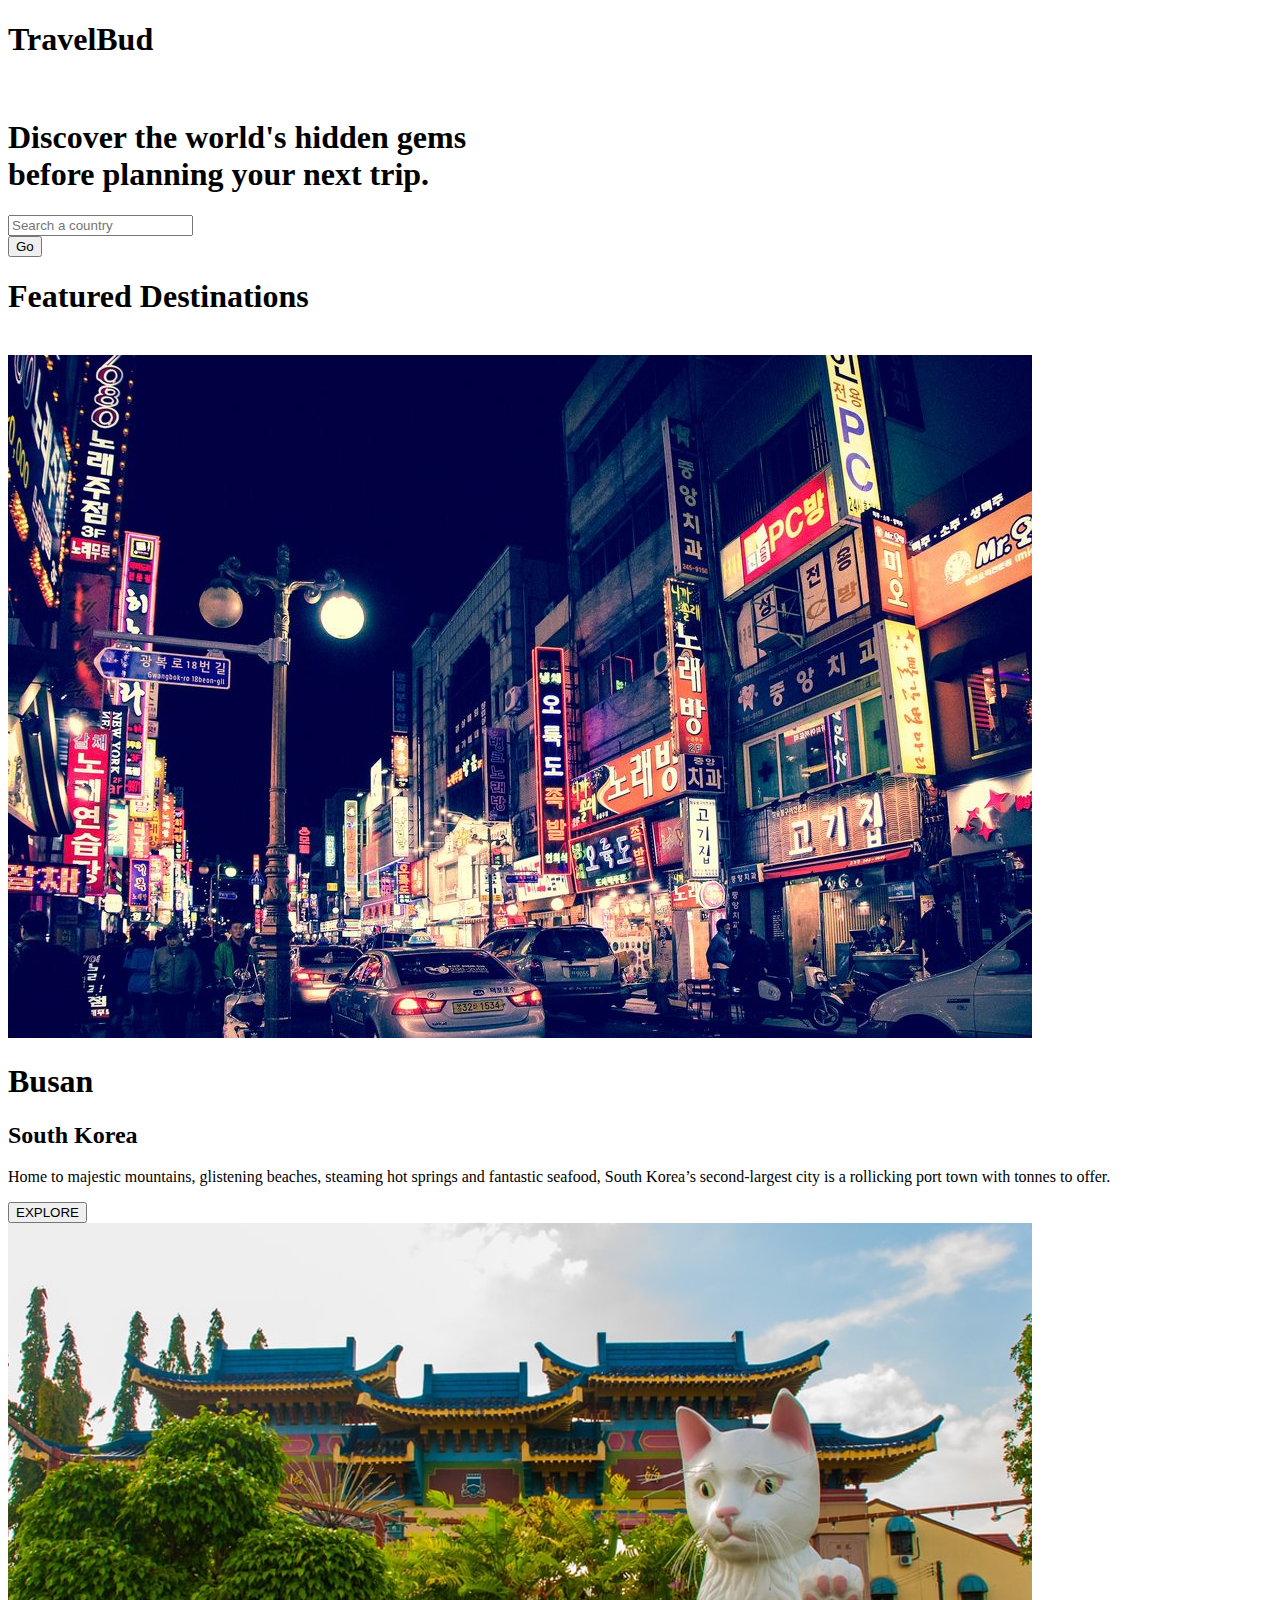
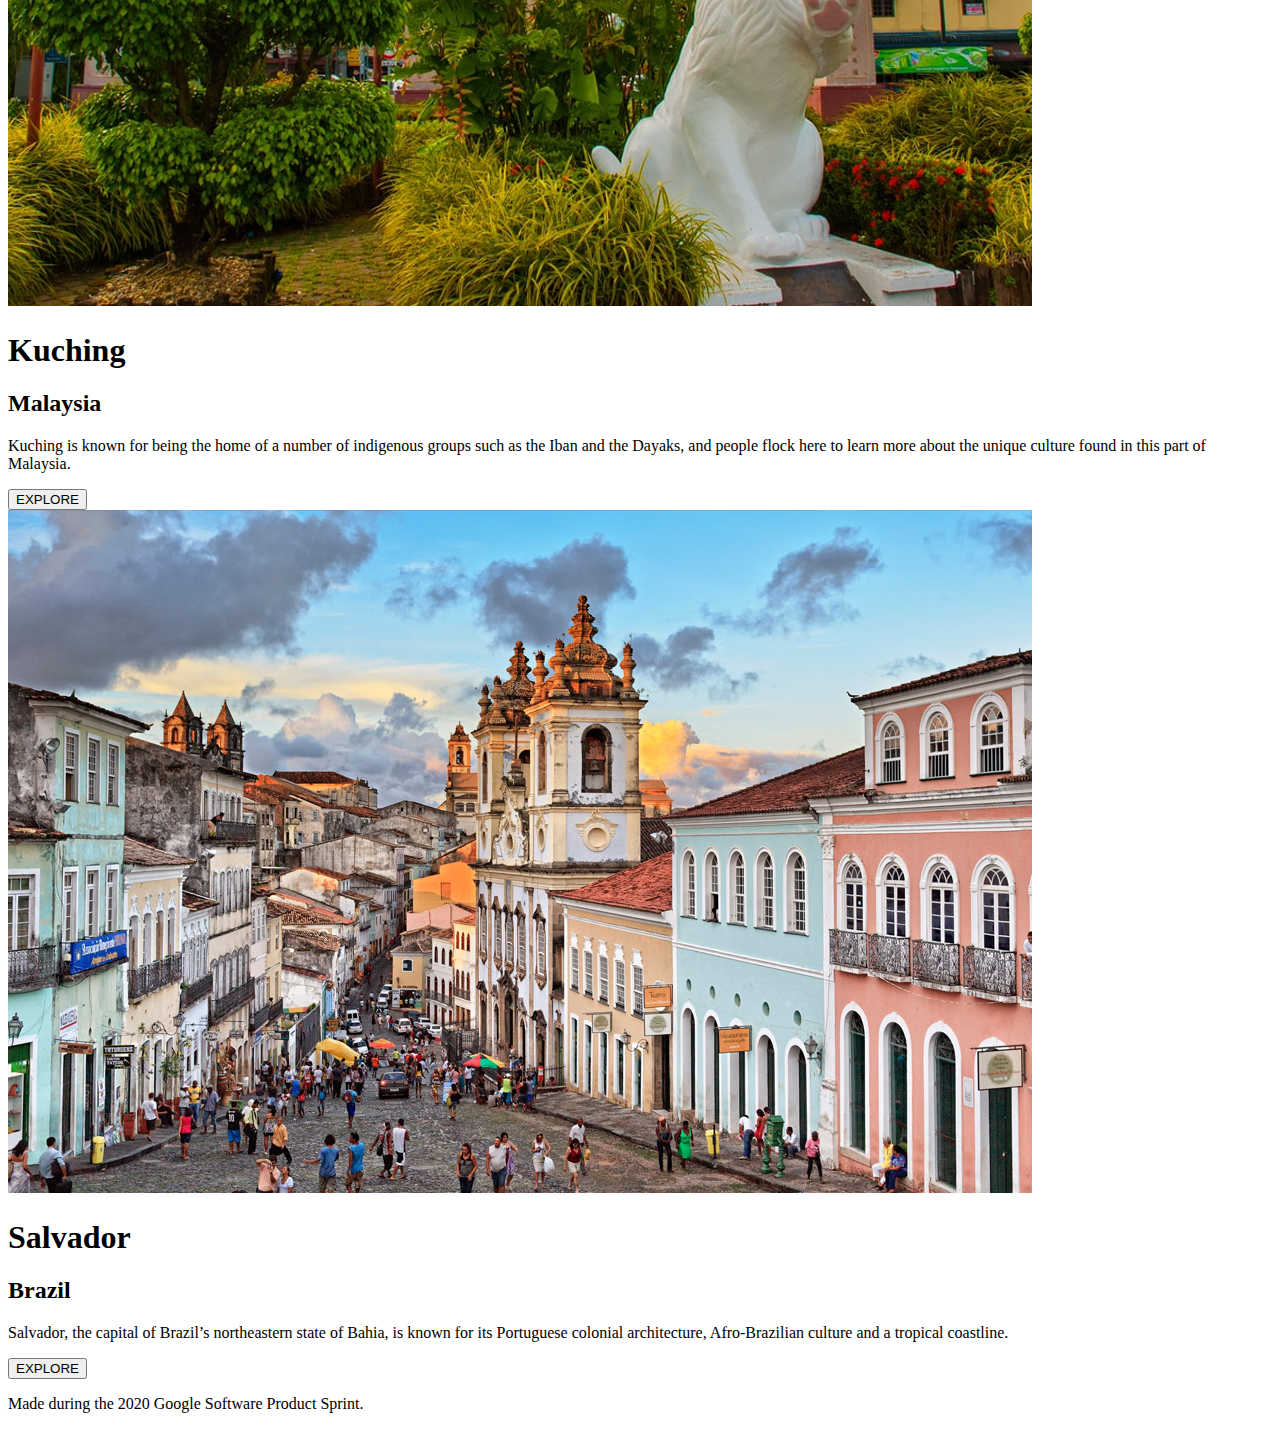
==== src/main/webapp/index.html @ 756ea8a0 "Changed stylesheet for homepage." ====
<!DOCTYPE html>
<html lang="en">
  <head>
    <meta charset="UTF-8" />
    <title>TravelBud</title>
    <link rel="stylesheet" href="style-homepage.css" />
    <link
      rel="stylesheet"
      href="https://fonts.googleapis.com/css?family=Montserrat:100,200,300,400,500,600,700,800,900"
    />
    <link rel="stylesheet" href="https://fonts.googleapis.com/css?family=Sriracha" />
    <script async src="script.js"></script>
  </head>

  <body>
    <!-- Header -->
    <section class="header">
      <div class="header-inner">
        <h1 id="site-name">TravelBud</h1>
        <br />
        <h1>
          Discover the world's hidden gems <br />
          before planning your next trip.
        </h1>
        
        <!-- Search Bar -->
        <form autocomplete="off">
          <div class="autocomplete">
            <input id="myInput" type="text" name="Country" placeholder="Search a country" />
          </div>
          <input type="submit" value="Go" />
        </form>
      </div>
    </section>

    <!-- Page content -->
    <div class="content">
      <!-- Featured Destinations Gallery -->
      <h1>Featured Destinations</h1>
      <br />
      <div class="flex-container">
        <div>
          <img src="images/busan.jpg" alt="Avatar" />
          <div class="container">
            <h1>Busan</h1>
            <h2>South Korea</h2>
            <p>
              Home to majestic mountains, glistening beaches, steaming hot springs and fantastic seafood, South Korea’s
              second-largest city is a rollicking port town with tonnes to offer.
            </p>
            <button type="submit" class="button">EXPLORE</button>
          </div>
        </div>

        <div>
          <img src="images/kuching.jpg" alt="Avatar" />
          <div class="container">
            <h1>Kuching</h1>
            <h2>Malaysia</h2>
            <p>
              Kuching is known for being the home of a number of indigenous groups such as the Iban and the Dayaks, and
              people flock here to learn more about the unique culture found in this part of Malaysia.
            </p>
            <button type="submit" class="button">EXPLORE</button>
          </div>
        </div>

        <div>
          <img src="images/salvador.jpg" alt="Avatar" />
          <div class="container">
            <h1>Salvador</h1>
            <h2>Brazil</h2>
            <p>
              Salvador, the capital of Brazil’s northeastern state of Bahia, is known for its Portuguese colonial
              architecture, Afro-Brazilian culture and a tropical coastline.
            </p>
            <button type="submit" class="button">EXPLORE</button>
          </div>
        </div>
      </div>
    </div>

    <!-- Footer -->
    <section class="footer">
      <p>Made during the 2020 Google Software Product Sprint.</p>
    </section>
  </body>
</html>
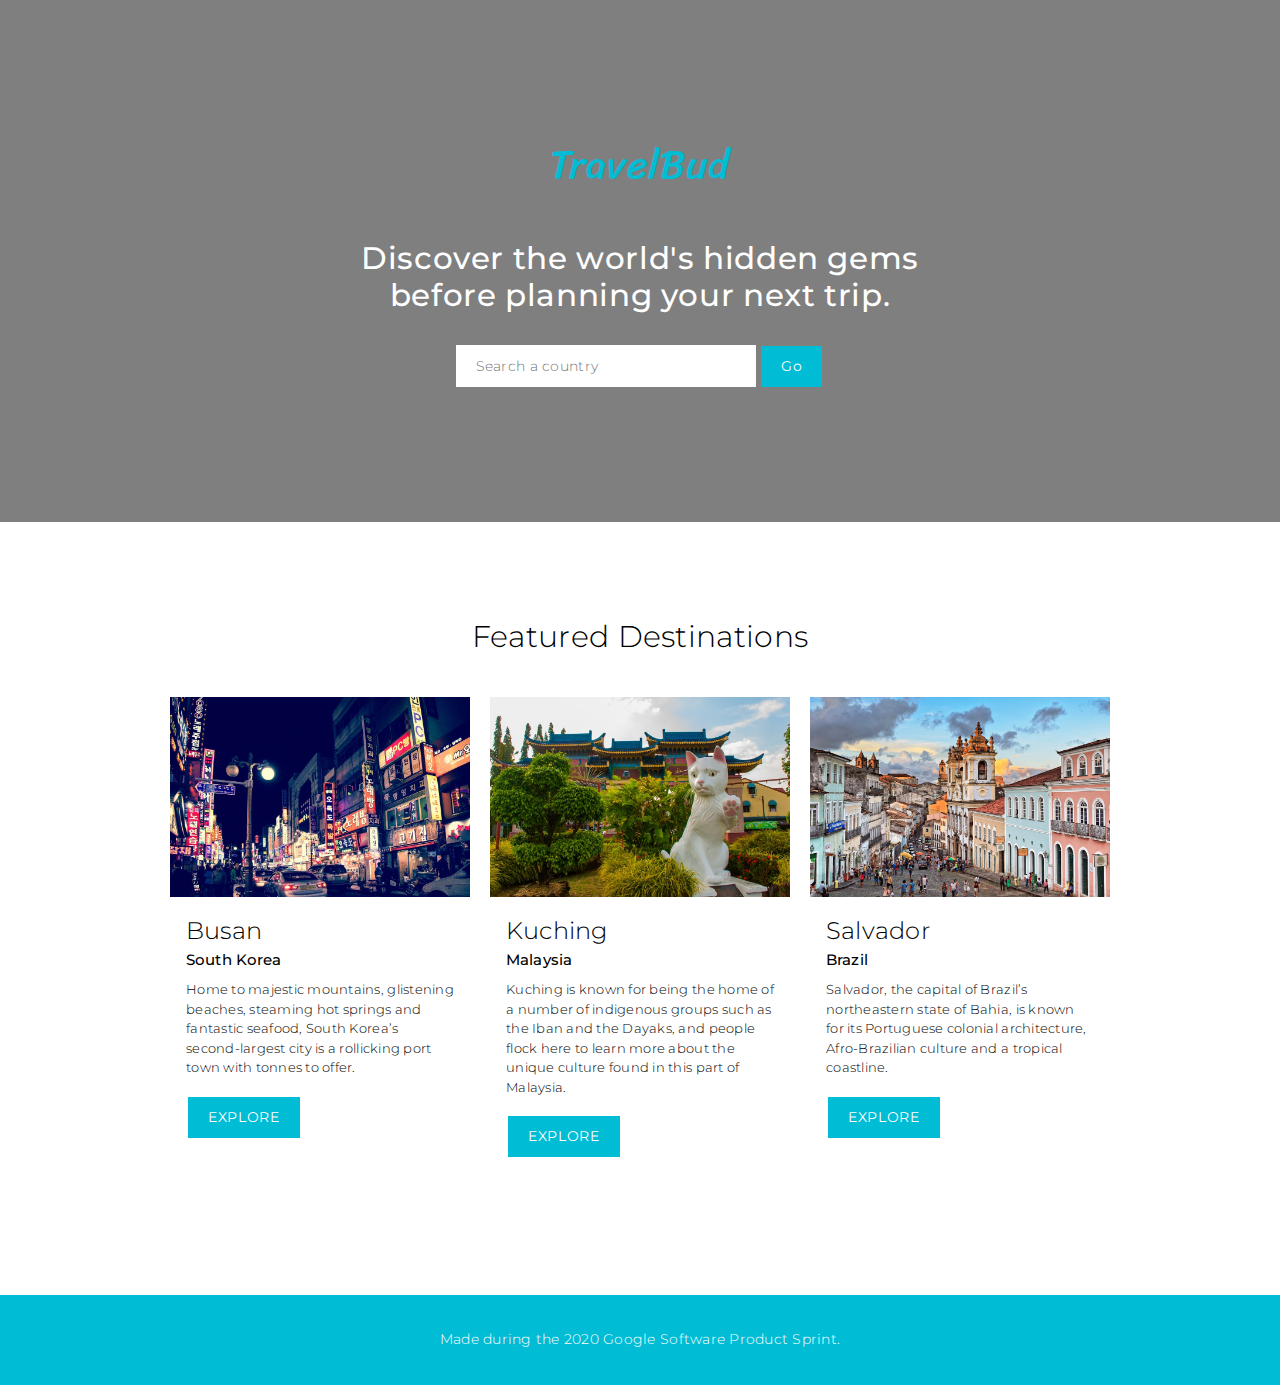
==== commit e0d4484b: "Redirect user to SearchResults.html after using search bar." ====
--- a/src/main/webapp/index.html
+++ b/src/main/webapp/index.html
@@ -22,13 +22,14 @@
           Discover the world's hidden gems <br />
           before planning your next trip.
         </h1>
-        
+
         <!-- Search Bar -->
         <form autocomplete="off">
-          <div class="autocomplete">
-            <input id="myInput" type="text" name="Country" placeholder="Search a country" />
+          <div class="autocomplete" action="/SearchResults.html" method="GET">
+            <input id="myInput" type="text" name="q" placeholder="Search a country" />
           </div>
-          <input type="submit" value="Go" />
+          <!-- <input type="submit" value="Go" /> -->
+          <button type="button" onclick="search()" class="button">Go</button>
         </form>
       </div>
     </section>
--- a/src/main/webapp/style-homepage.css
+++ b/src/main/webapp/style-homepage.css
@@ -0,0 +1,196 @@
+/*--------------
+Site Name
+---------------*/
+#site-name {
+  color: #00bcd4;
+  font: 400 40px 'Sriracha';
+}
+
+/*--------------
+Header
+---------------*/
+.header {
+  align-items: center;
+  background-image: linear-gradient(rgba(0, 0, 0, 0.5), rgba(0, 0, 0, 0.5)),
+    url('https://images.pexels.com/photos/1271619/pexels-photo-1271619.jpeg?auto=compress&cs=tinysrgb&dpr=2&h=750&w=1260');
+  background-position: center;
+  background-repeat: no-repeat;
+  background-size: cover;
+  color: white;
+  display: flex;
+  height: 58vh;
+  justify-content: center;
+  text-align: center;
+  width: 100vw;
+}
+
+.header h1 {
+  font: 500 2.4em 'Montserrat';
+  letter-spacing: 0.02em;
+  line-height: 1.2em;
+  margin: 0px 0px 0.5em;
+}
+
+/*--------------
+Footer
+---------------*/
+.footer {
+  align-items: center;
+  background-color: #00bcd4;
+  color: white;
+  display: flex;
+  font-size: 14px;
+  height: 10vh;
+  justify-content: center;
+  text-align: center;
+  width: 100vw;
+}
+
+/*--------------
+Body
+---------------*/
+body {
+  font: 300 13px 'Montserrat';
+  letter-spacing: 0.02em;
+  line-height: 1.5em;
+  margin: 0;
+}
+
+/*--------------
+Page Content
+---------------*/
+.content {
+  margin: 100px auto 120px auto;
+  width: 77vw;
+}
+
+.content > h1 {
+  font: 300 30px 'Montserrat';
+  letter-spacing: 0.01em;
+  line-height: 1em;
+  margin: 0px 0px 0.5em;
+  text-align: center;
+}
+
+.button {
+  background-color: #00bcd4;
+  border: none;
+  color: white;
+  cursor: pointer;
+  display: inline-block;
+  font: 400 14px 'Montserrat';
+  letter-spacing: 0.05em;
+  line-height: 1.5em;
+  margin: 6px 2px;
+  padding: 10px 20px;
+  text-align: center;
+  text-decoration: none;
+}
+
+.button:hover {
+  background-color: rgb(0, 156, 177);
+}
+
+/*--------------
+Search Bar
+---------------*/
+.autocomplete {
+  display: inline-block;
+  position: relative;
+}
+
+input {
+  border: 1px solid transparent;
+  background-color: #f1f1f1;
+  padding: 10px;
+  font-size: 16px;
+  width: 300px;
+}
+
+input[type='text'] {
+  background-color: white;
+  border: none;
+  box-sizing: border-box;
+  font: 300 14px 'Montserrat';
+  letter-spacing: 0.02em;
+  margin-top: 15px;
+  padding: 12px 20px 12px 20px;
+}
+
+input[type='submit'] {
+  background-color: #00bcd4;
+  color: #fff;
+  cursor: pointer;
+  width: 60px;
+}
+
+.autocomplete-items {
+  border: 1px solid #d4d4d4;
+  border-bottom: none;
+  border-top: none;
+  color: rgb(36, 36, 36);
+  left: 0;
+  position: absolute;
+  right: 0;
+  text-align: left;
+  top: 100%;
+  z-index: 99;
+}
+
+.autocomplete-items div {
+  background-color: #fff;
+  border-bottom: 1px solid #d4d4d4;
+  cursor: pointer;
+  padding: 10px;
+}
+
+.autocomplete-items div:hover {
+  background-color: #e9e9e9;
+}
+
+.autocomplete-active {
+  background-color: #00bcd4 !important;
+  color: #ffffff;
+}
+
+/*--------------
+Gallery
+---------------*/
+.flex-container {
+  display: flex;
+  flex-wrap: nowrap;
+  justify-content: center;
+}
+
+.flex-container > div {
+  background-color: #ffffff;
+  margin: 10px;
+  width: 300px;
+}
+
+.flex-container img {
+  width: 100%;
+}
+
+.container {
+  padding: 2px 16px;
+}
+
+.container h1 {
+  font: 300 24px 'Montserrat';
+  letter-spacing: 0.01em;
+  line-height: 1em;
+  margin: 15px 0px 0px 0px;
+}
+
+.container h2 {
+  font: 500 15px 'Montserrat';
+  letter-spacing: 0.01em;
+  line-height: 1em;
+  margin: 9px 0px 5px 0px;
+}
+
+.container p {
+  font-size: 13px;
+  line-height: 1.5em;
+}
